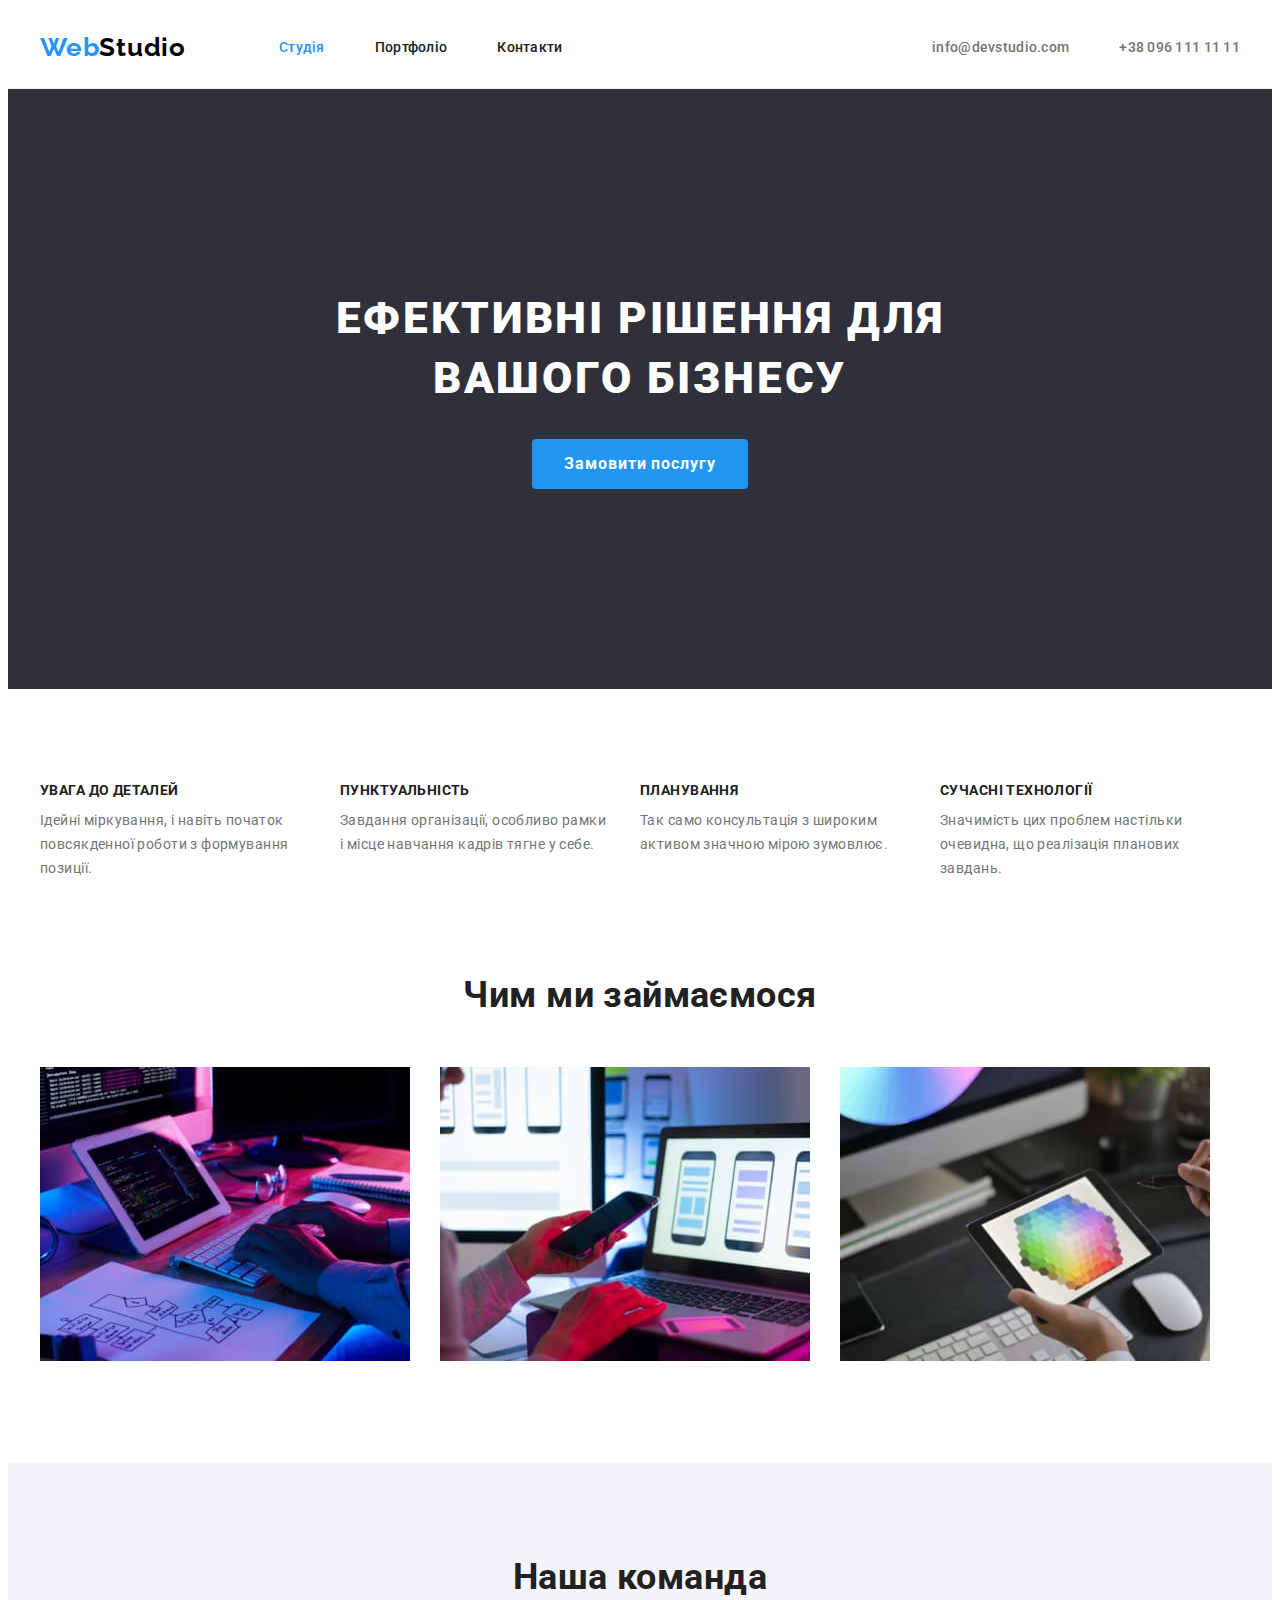
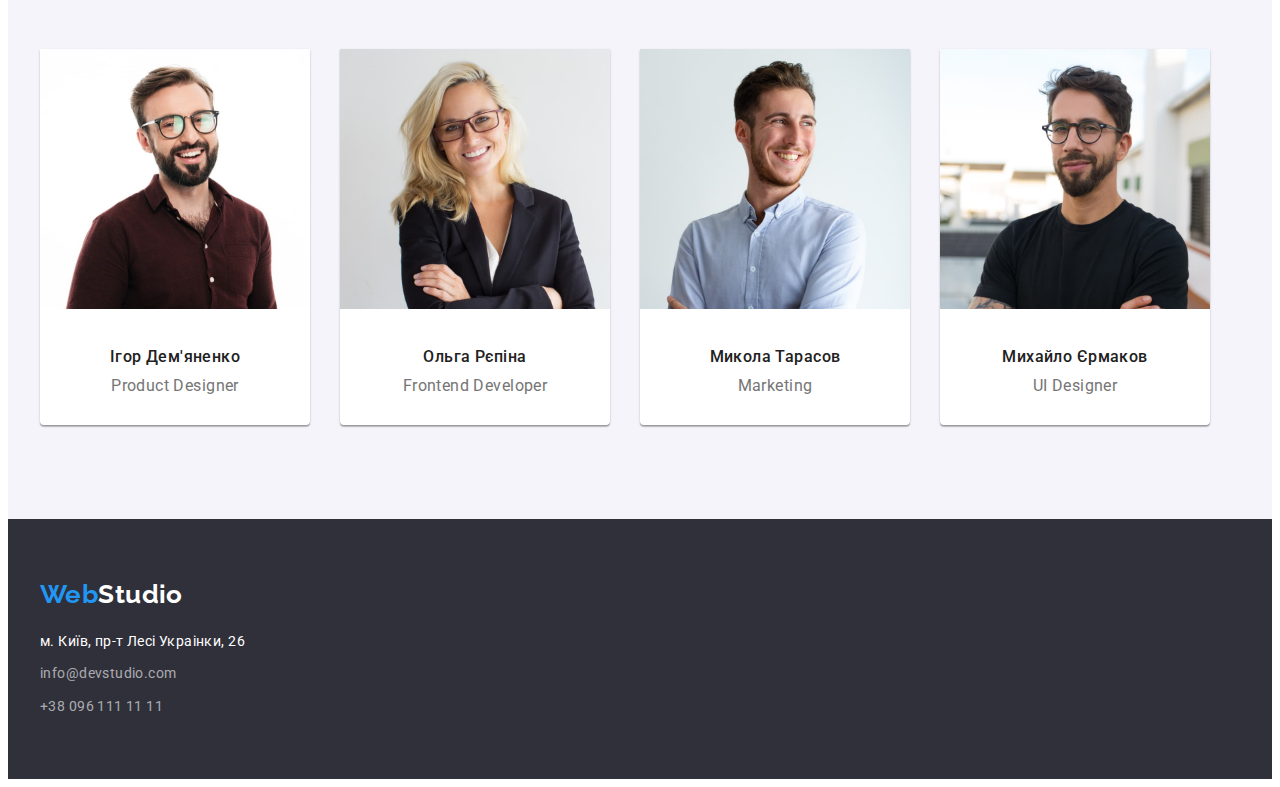
==== index.html @ a5310b11 "clone repository" ====
<!DOCTYPE html>
<html lang="uk">
  <head>
    <meta charset="UTF-8" />
    <meta http-equiv="X-UA-Compatible" content="IE=edge" />
    <meta name="viewport" content="width=device-width, initial-scale=1.0" />
    <title>Студія</title>
    <link rel="preconnect" href="https://fonts.googleapis.com" />
    <link rel="preconnect" href="https://fonts.gstatic.com" crossorigin />
    <link
      href="https://fonts.googleapis.com/css2?family=Raleway:wght@700&family=Roboto:wght@400;500;700;900&display=swap"
      rel="stylesheet"
    />
    <link
      rel="stylesheet"
      href="https://cdnjs.cloudflare.com/ajax/libs/modern-normalize/1.1.0/modern-normalize.min.css"
      integrity="sha512-wpPYUAdjBVSE4KJnH1VR1HeZfpl1ub8YT/NKx4PuQ5NmX2tKuGu6U/JRp5y+Y8XG2tV+wKQpNHVUX03MfMFn9Q=="
      crossorigin="anonymous"
      referrerpolicy="no-referrer"
    />
    <link rel="stylesheet" href="./css/style.css" />
  </head>

  <body>
    <header class="header">
      <div class="container">
        <nav class="header-navigation">
          <a class="header-logo link" href="./index.html"
            ><span class="header-logo-part">Web</span>Studio</a
          >
          <ul class="header-list list">
            <li class="header-list-item">
              <a class="header-link link carrent" href="./index.html">Студія</a>
            </li>
            <li class="header-list-item">
              <a class="header-link link" href="./portfolio.html">Портфоліо</a>
            </li>
            <li class="header-list-item">
              <a class="header-link link" href="#">Контакти</a>
            </li>
          </ul>
        </nav>
        <ul class="header-contacts list">
           <li class="header-contacts-item"><a class="header-mail link" href="mailto:info@devstudio.com"
            >info@devstudio.com</a
          ></li>
          <li class="header-contacts-item"><a class="header-tel link" href="tel:+380961111111"
            >+38 096 111 11 11</a
          ></li>
        </ul>
      </div>
    </header>
    <main class="main-info">
      <section class="hero">
        <div class="container">
          <h1 class="hero-title">Ефективні рішення для вашого бізнесу</h1>
          <button class="hero-btn" type="button">Замовити послугу</button>
        </div>
      </section>
      <section class="benefits section">
        <div class="container">
          <h2 class="benefits-head-title visually-hidden" hidden>
            Наші переваги
          </h2>
          <ul class="benefits-list list">
            <li class="benefits-item">
              <h3 class="benefits-title">УВАГА ДО ДЕТАЛЕЙ</h3>
              <p class="benefits-text">
                Ідейні міркування, і навіть початок повсякденної роботи з
                формування позиції.
              </p>
            </li>
            <li class="benefits-item">
              <h3 class="benefits-title">ПУНКТУАЛЬНІСТЬ</h3>
              <p class="benefits-text">
                Завдання організації, особливо рамки і місце навчання кадрів
                тягне у себе.
              </p>
            </li>
            <li class="benefits-item">
              <h3 class="benefits-title">ПЛАНУВАННЯ</h3>
              <p class="benefits-text">
                Так само консультація з широким активом значною мірою зумовлює.
              </p>
            </li>
            <li class="benefits-item">
              <h3 class="benefits-title">СУЧАСНІ ТЕХНОЛОГІЇ</h3>
              <p class="benefits-text">
                Значимість цих проблем настільки очевидна, що реалізація
                планових завдань.
              </p>
            </li>
          </ul>
        </div>
      </section>
      <section class="work">
        <div class="container">
          <h2 class="work-title">Чим ми займаємося</h2>
          <ul class="work-list list">
            <li class="work-item">
              <img
                src="./images/about_img_1.jpg"
                alt="Людина сидить за комп'ютером і друкує на клавіатурі"
                width="370"
              />
            </li>
            <li class="work-item">
              <img
                src="./images/about_img_2.jpg"
                alt="Людина сидить за ноутбуком і тримає смартфон"
                width="370"
              />
            </li>
            <li class="work-item">
              <img
                src="./images/about_img_3.jpg"
                alt="Людина працює на планшеті на фоні комп'ютера"
                width="370"
              />
            </li>
          </ul>
        </div>
      </section>
      <section class="team section">
        <div class="container">
          <h2 class="team-head-title">Наша команда</h2>
          <ul class="team-list list">
            <li class="team-item">
              <img
                src="./images/member_img_1.jpg"
                alt="Усміхнений чоловік в окулярах в коричневій сорочці"
                width="270"
                height="260"
              />
              <h3 class="team-title">Ігор Дем'яненко</h3>
              <p class="team-text">Product Designer</p>
            </li>
            <li class="team-item">
              <img
                src="./images/member_img_2.jpg"
                alt="Усміхнена блондинка в окулярах"
                width="270"
                height="260"
              />
              <h3 class="team-title">Ольга Рєпіна</h3>
              <p class="team-text">Frontend Developer</p>
            </li>
            <li class="team-item">
              <img
                src="./images/member_img_3.jpg"
                alt="Усміхнений чоловік в світлій сорочці"
                width="270"
                height="260"
              />
              <h3 class="team-title">Микола Тарасов</h3>
              <p class="team-text">Marketing</p>
            </li>
            <li class="team-item">
              <img
                src="./images/member_img_4.jpg"
                alt="Чоловік в окулярах в темній футболці"
                width="270"
                height="260"
              />
              <h3 class="team-title">Михайло Єрмаков</h3>
              <p class="team-text">UI Designer</p>
            </li>
          </ul>
        </div>
      </section>
    </main>
    <footer class="footer">
      <div class="container">
        <a class="footer-logo link" href="./index.html"
          ><span class="header-logo-part">Web</span>Studio</a
        >
        <address class="footer-adress">
          <ul class="footer-list list">
            <li class="footer-item">
              <a
                class="footer-link-map link"
                href="https://goo.gl/maps/CPtrU1FHBa2aNyZL9"
                target="_blank"
                rel="noopener noreferrer nofollow"
                >м. Київ, пр-т Лесі Украінки, 26</a
              >
            </li>
            <li class="footer-item">
              <a class="footer-link link" href="mailto:info@devstudio.com"
                >info@devstudio.com</a
              >
            </li>
            <li class="footer-item">
              <a class="footer-link link" href="tel:+380961111111"
                >+38 096 111 11 11</a
              >
            </li>
          </ul>
        </address>
      </div>
    </footer>
  </body>
</html>
---- css/style.css ----
:root {
  /* text color */
  --hover-text-color: #2196f3;
  --main-text-color: #212121;
  --second-text-color: #fff;
  --third-text-color: #757575;
  --logo-text-color: #000000;
  /* background-color */
  --dark-bg: #2f303a;
  --light-bg: #fff;
  --other-bg: #f5f4fa;
  --bg-btn: #2196f3;
  --hover-bg-btn: #188ce8;
}
body {
  font-family: "Roboto", sans-serif;
  font-weight: 400;
  font-size: 14px;
  line-height: 1.71;
  letter-spacing: 0.03em;
  color: var(--third-text-color);
}
h1,
h2,
h3,
h4,
h5,
h6,
p,
ul {
  margin: 0;
  padding: 0;
}
.link {
  text-decoration: none;
}
.list {
  list-style: none;
}
.section {
  padding: 94px 0px;
}
.container {
  width: 1200px;
  margin: 0 auto;
  padding: 0 15px;
}

/*------------ HEADER -------------*/
.header {
  background-color: var(--light-bg);
  border-bottom: 1px solid #ececec;
}
.header > .container {
  display: flex;
  align-items: center;
  justify-content: space-between;
}
.header-navigation,
.header-list,
.header-contacts {
  display: flex;
  align-items: center;
}
.header-logo {
  font-family: "Raleway", sans-serif;
  font-weight: 700;
  font-size: 26px;
  line-height: 1.19;
  letter-spacing: 0.03em;
  color: var(--logo-text-color);

  margin-right: 93px;
  padding: 24px 0 25px;
}
.header-logo-part {
  color: var(--hover-text-color);
}
.header-list-item:not(:last-child) {
  margin-right: 50px;
}
.header-link {
  font-weight: 500;
  line-height: 1.14;
  letter-spacing: 0.02em;
  color: var(--main-text-color);
}
.carrent {
  color: var(--hover-text-color);
}
.header-mail,
.header-tel {
  font-weight: 500;
  line-height: 1.14;
  letter-spacing: 0.02em;
  color: inherit;
}

.header-mail {
  margin-right: 50px;
}
.header-link:hover,
.header-mail:hover,
.header-tel:hover,
.header-link:focus,
.header-mail:focus,
.header-tel:focus {
  color: var(--hover-text-color);
}
/*------------ HERO -------------*/
.hero {
  background-color: var(--dark-bg);
  padding: 200px 0;
}
.hero-title {
  font-weight: 900;
  font-size: 44px;
  line-height: 1.36;
  letter-spacing: 0.06em;
  text-transform: uppercase;
  color: var(--second-text-color);

  width: 696px;
  margin: inherit;
  text-align: center;
}
.hero-btn {
  font-family: inherit;
  font-weight: 700;
  font-size: 16px;
  line-height: 1.88;
  letter-spacing: 0.06em;
  color: var(--second-text-color);
  background: var(--bg-btn);

  border-radius: 4px;
  border: transparent;
  cursor: pointer;

  margin: 30px auto 0;
  text-align: center;
  display: block;
  padding: 10px 32px;
}
.hero-btn:hover,
.hero-btn:focus {
  background: var(--hover-bg-btn);
  box-shadow: 0px 4px 4px rgba(0, 0, 0, 0.15);
}
/*------------ BENEFITS -------------*/
.visually-hidden {
  position: absolute;
  white-space: nowrap;
  width: 1px;
  height: 1px;
  overflow: hidden;
  border: 0;
  padding: 0;
  clip: rect(0 0 0 0);
  clip-path: inset(50%);
  margin: -1px;
}
.benefits-list {
  display: flex;
}
.benefits-item {
  width: 270px;
}
.benefits-item:not(:last-child) {
  margin-right: 30px;
}
.benefits-title {
  font-size: 14px;
  line-height: 1.14;
  text-transform: uppercase;
  color: var(--main-text-color);

  margin-bottom: 10px;
}

/*------------ WORK -------------*/
.work {
  padding-bottom: 94px;
}

.work-list {
  display: flex;
}
.work-item:not(:last-child) {
  margin-right: 30px;
  width: 370px;
}
.work-title {
  font-size: 36px;
  line-height: 1.17;
  color: var(--main-text-color);
  margin: 0 auto 50px;
  text-align: center;
}

/*------------ TEAM -------------*/
.team {
  background-color: var(--other-bg);
}
.team-head-title {
  font-size: 36px;
  line-height: 1.17;
  color: var(--main-text-color);
  margin: 0 auto 50px;
  text-align: center;
}
.team-list {
  display: flex;
}
.team-item {
  background: var(--light-bg);
  text-align: center;

  box-shadow: 0px 1px 3px rgba(0, 0, 0, 0.12), 0px 1px 1px rgba(0, 0, 0, 0.14),
    0px 2px 1px rgba(0, 0, 0, 0.2);
  border-radius: 0px 0px 4px 4px;
  width: 270px;
  padding-bottom: 30px;
}
.team-item:not(:last-child) {
  margin-right: 30px;
}
.team-title {
  font-weight: 500;
  font-size: 16px;
  line-height: 1.19;
  color: var(--main-text-color);
  margin-top: 30px;
  margin-bottom: 10px;
}
.team-text {
  font-size: 16px;
  line-height: 1.19;
}
/*------------ FOOTER -------------*/
.footer {
  background-color: var(--dark-bg);
  padding: 60px 0;
}
.footer-logo {
  font-family: "Raleway", sans-serif;
  font-weight: 700;
  font-size: 26px;
  line-height: 1.19;
  color: var(--second-text-color);
  margin-bottom: 20px;
  display: block;
}
.footer-adress {
  font-style: normal;
}
.footer-list {
  display: block;
}
.footer-item:not(:last-child) {
  margin-bottom: 9px;
}
.footer-link-map {
  color: var(--second-text-color);
}
.footer-link {
  color: rgba(255, 255, 255, 0.6);
}
.footer-link:hover,
.footer-link-map:hover,
.footer-link:focus,
.footer-link-map:focus {
  color: var(--hover-text-color);
}
/*------------ PORTFOLIO -------------*/

.portfolio-list-btn {
  display: flex;
  margin: 0 auto;
  justify-content: center;
  margin-bottom: 50px;
}
.portfolio-item-btn:not(:last-child) {
  margin-right: 8px;
}
.portfolio-btn {
  font-family: inherit;
  font-weight: 500;
  font-size: 16px;
  line-height: 1.62;
  letter-spacing: 0.03em;
  color: var(--main-text-color);
  background: var(--other-bg);
  border-radius: 4px;
  border: none;
  cursor: pointer;
  padding: 6px 22px;
}
.carrent-btn {
  color: var(--second-text-color);
  background: var(--hover-text-color);
}
.portfolio-btn:hover,
.portfolio-btn:focus {
  color: var(--second-text-color);
  background: var(--hover-text-color);
}
.portfolio-list-info {
  display: flex;
  flex-wrap: wrap;
}
.portfolio-item-info {
  background: var(--light-bg);
  border: 1px solid #eeeeee;
  width: 370px;
  height: 404px;
  margin-right: 30px;
  margin-bottom: 30px;
}
.portfolio-item-info:nth-child(3n) {
  margin-right: 0;
}
.info-wrap {
  margin: 20px 24px;
}
.portfolio-item-info:nth-last-child(-n + 3) {
  margin-bottom: 0;
}
.portfolio-title-info {
  font-weight: 700;
  font-size: 18px;
  line-height: 2;
  letter-spacing: 0.06em;
  color: var(--main-text-color);
  margin-bottom: 4px;
}
.portfolio-text-info {
  font-size: 16px;
  line-height: 1.88;
  color: var(--third-text-color);
}
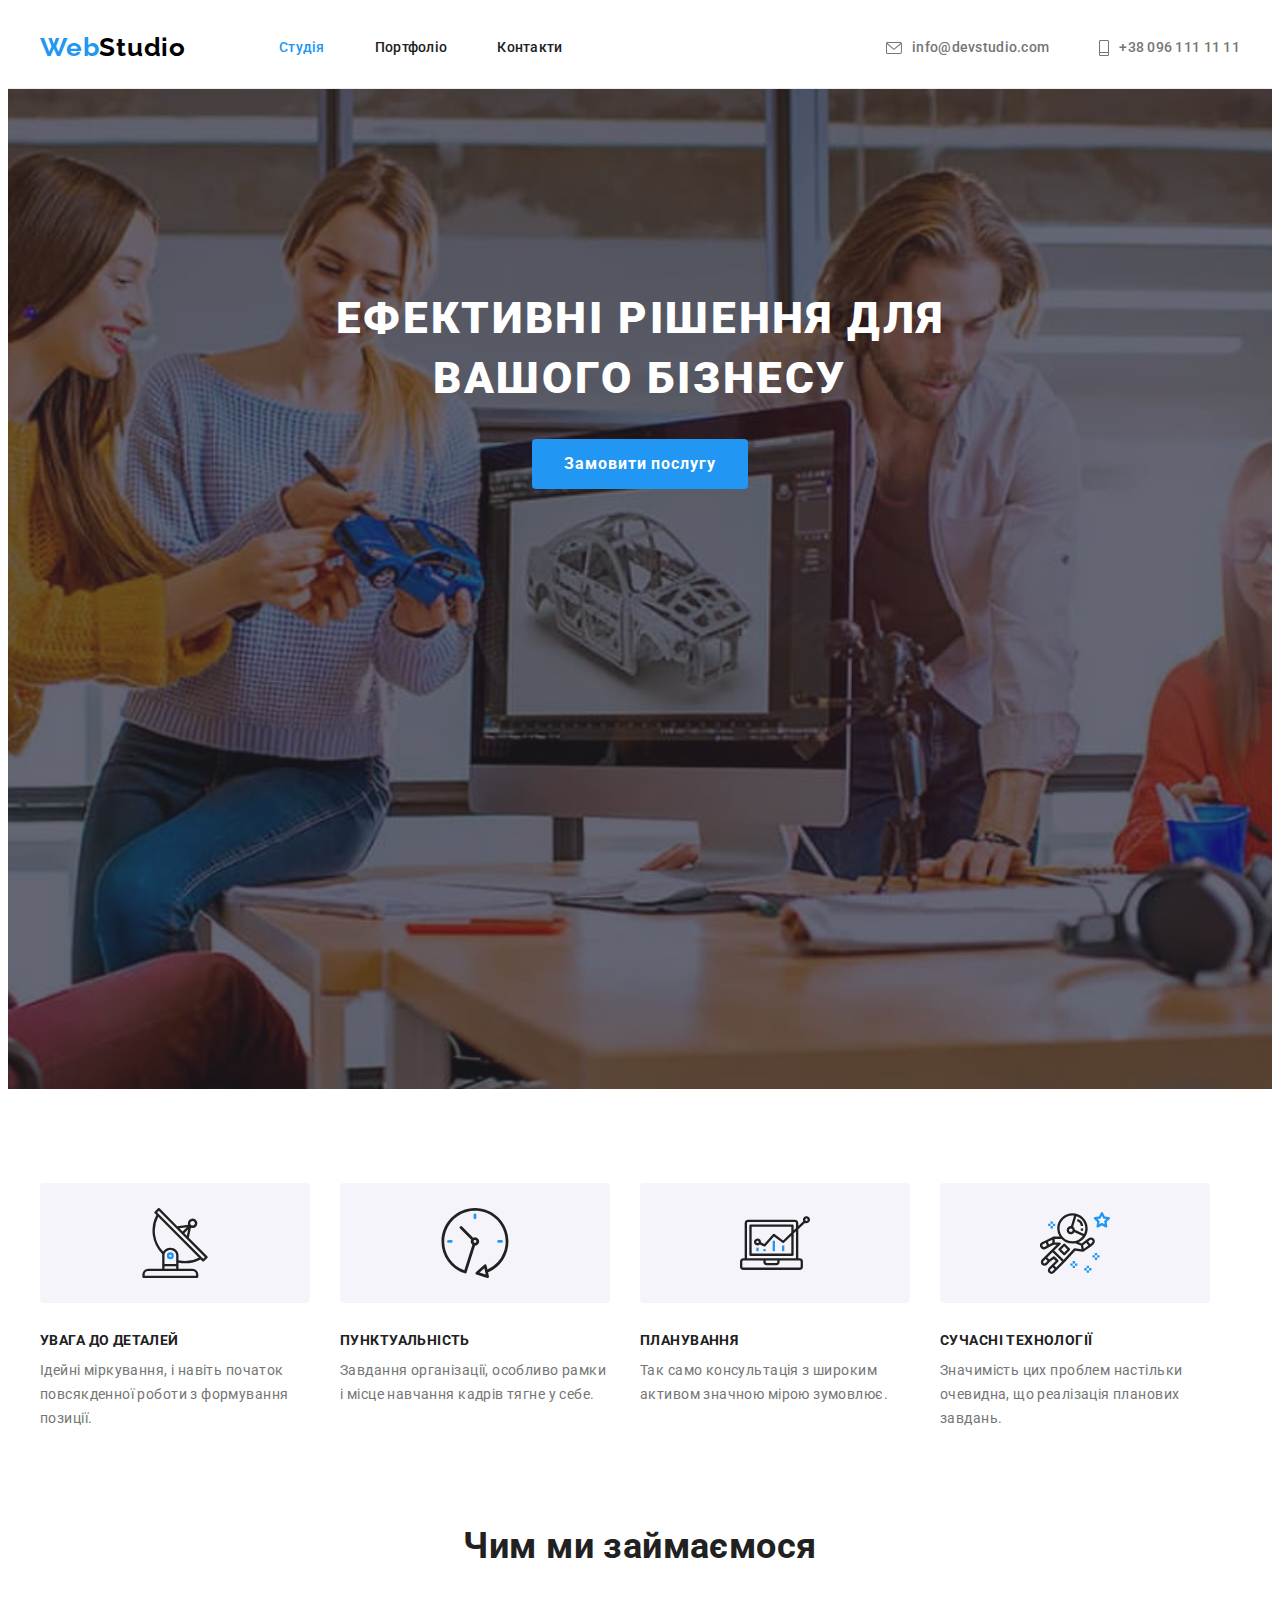
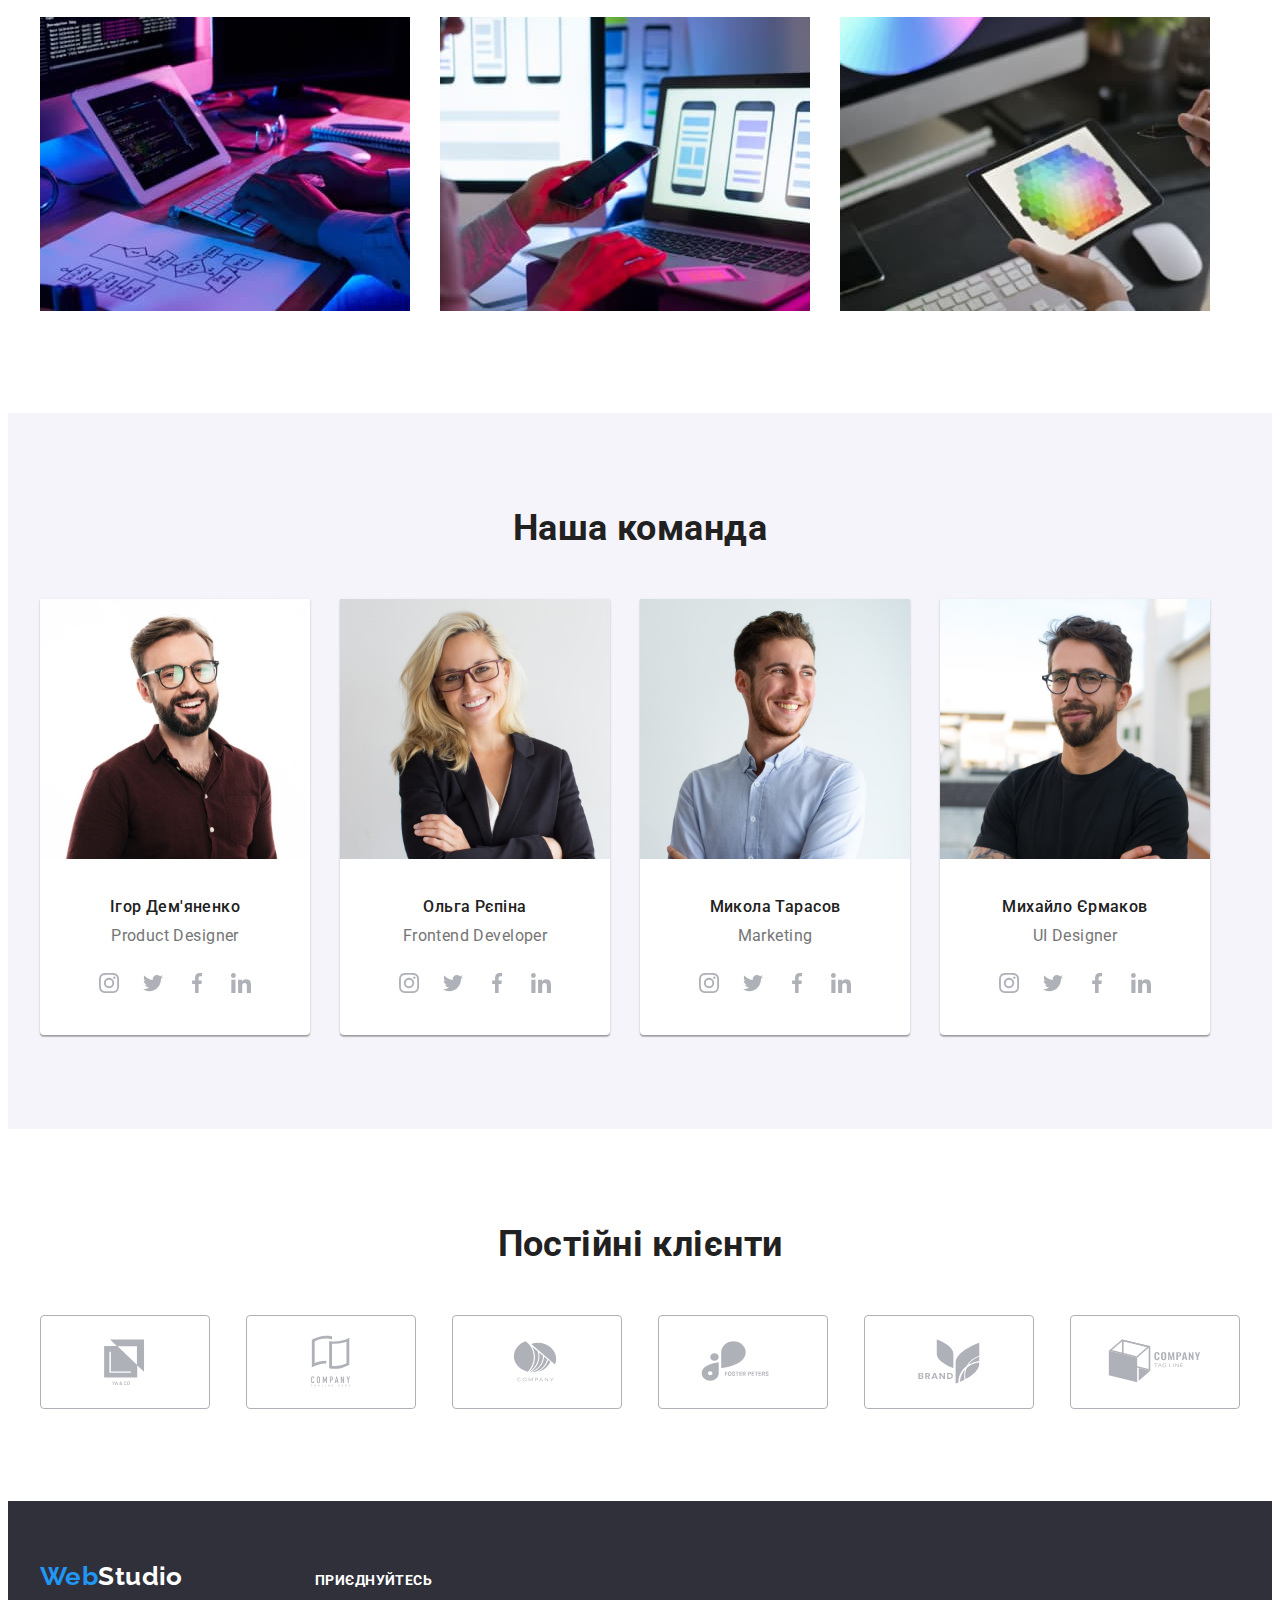
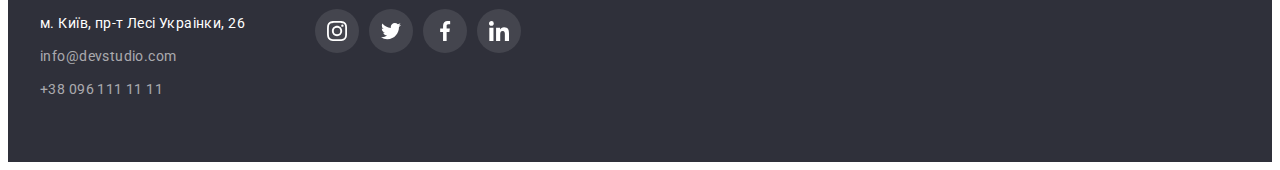
==== commit d4bfacc8: "done" ====
--- a/index.html
+++ b/index.html
@@ -41,12 +41,22 @@
           </ul>
         </nav>
         <ul class="header-contacts list">
-           <li class="header-contacts-item"><a class="header-mail link" href="mailto:info@devstudio.com"
-            >info@devstudio.com</a
-          ></li>
-          <li class="header-contacts-item"><a class="header-tel link" href="tel:+380961111111"
-            >+38 096 111 11 11</a
-          ></li>
+          <li class="header-contacts-item">
+            <a class="header-mail link" href="mailto:info@devstudio.com">
+              <svg class="icon-mail" width="16" height="12">
+                <use href="./images/icons.svg#icon-mail"></use>
+              </svg>
+              info@devstudio.com</a
+            >
+          </li>
+          <li class="header-contacts-item">
+            <a class="header-tel link" href="tel:+380961111111">
+              <svg class="icon-phone" width="10" height="16">
+                <use href="./images/icons.svg#icon-phone"></use>
+              </svg>
+              +38 096 111 11 11</a
+            >
+          </li>
         </ul>
       </div>
     </header>
@@ -59,11 +69,14 @@
       </section>
       <section class="benefits section">
         <div class="container">
-          <h2 class="benefits-head-title visually-hidden" hidden>
-            Наші переваги
-          </h2>
+          <h2 class="benefits-head-title visually-hidden">Наші переваги</h2>
           <ul class="benefits-list list">
             <li class="benefits-item">
+              <div class="benefits-logo">
+                <svg class="icon-benefits" width="70" height="70">
+                  <use href="./images/icons.svg#icon-antenna"></use>
+                </svg>
+              </div>
               <h3 class="benefits-title">УВАГА ДО ДЕТАЛЕЙ</h3>
               <p class="benefits-text">
                 Ідейні міркування, і навіть початок повсякденної роботи з
@@ -71,6 +84,11 @@
               </p>
             </li>
             <li class="benefits-item">
+              <div class="benefits-logo">
+                <svg class="icon-benefits" width="70" height="70">
+                  <use href="./images/icons.svg#icon-clock"></use>
+                </svg>
+              </div>
               <h3 class="benefits-title">ПУНКТУАЛЬНІСТЬ</h3>
               <p class="benefits-text">
                 Завдання організації, особливо рамки і місце навчання кадрів
@@ -78,12 +96,22 @@
               </p>
             </li>
             <li class="benefits-item">
+              <div class="benefits-logo">
+                <svg class="icon-benefits" width="70" height="70">
+                  <use href="./images/icons.svg#icon-diagram"></use>
+                </svg>
+              </div>
               <h3 class="benefits-title">ПЛАНУВАННЯ</h3>
               <p class="benefits-text">
                 Так само консультація з широким активом значною мірою зумовлює.
               </p>
             </li>
             <li class="benefits-item">
+              <div class="benefits-logo">
+                <svg class="icon-benefits" width="70" height="70">
+                  <use href="./images/icons.svg#icon-astronaut"></use>
+                </svg>
+              </div>
               <h3 class="benefits-title">СУЧАСНІ ТЕХНОЛОГІЇ</h3>
               <p class="benefits-text">
                 Значимість цих проблем настільки очевидна, що реалізація
@@ -134,6 +162,56 @@
               />
               <h3 class="team-title">Ігор Дем'яненко</h3>
               <p class="team-text">Product Designer</p>
+              <ul class="social-icon-list list">
+                <li class="social-icon-item">
+                  <a
+                    href="#"
+                    target="_blank"
+                    rel="noopener noreferrer"
+                    class="social-icon"
+                  >
+                    <svg class="instagram" width="20" height="20">
+                      <use href="./images/icons.svg#icon-instagram"></use>
+                    </svg>
+                  </a>
+                </li>
+                <li class="social-icon-item">
+                  <a
+                    href="#"
+                    target="_blank"
+                    rel="noopener noreferrer"
+                    class="social-icon"
+                  >
+                    <svg class="twitter" width="20" height="20">
+                      <use href="./images/icons.svg#icon-twitter"></use>
+                    </svg>
+                  </a>
+                </li>
+                <li class="social-icon-item">
+                  <a
+                    href="#"
+                    target="_blank"
+                    rel="noopener noreferrer"
+                    class="social-icon"
+                  >
+                    <svg class="facebook" width="20" height="20">
+                      <use href="./images/icons.svg#icon-facebook"></use>
+                    </svg>
+                  </a>
+                </li>
+                <li class="social-icon-item">
+                  <a
+                    href="#"
+                    target="_blank"
+                    rel="noopener noreferrer"
+                    class="social-icon"
+                  >
+                    <svg class="linkedin" width="20" height="20">
+                      <use href="./images/icons.svg#icon-linkedin"></use>
+                    </svg>
+                  </a>
+                </li>
+              </ul>
             </li>
             <li class="team-item">
               <img
@@ -144,6 +222,56 @@
               />
               <h3 class="team-title">Ольга Рєпіна</h3>
               <p class="team-text">Frontend Developer</p>
+              <ul class="social-icon-list list">
+                <li class="social-icon-item">
+                  <a
+                    href="#"
+                    target="_blank"
+                    rel="noopener noreferrer"
+                    class="social-icon"
+                  >
+                    <svg class="instagram" width="20" height="20">
+                      <use href="./images/icons.svg#icon-instagram"></use>
+                    </svg>
+                  </a>
+                </li>
+                <li class="social-icon-item">
+                  <a
+                    href="#"
+                    target="_blank"
+                    rel="noopener noreferrer"
+                    class="social-icon"
+                  >
+                    <svg class="twitter" width="20" height="20">
+                      <use href="./images/icons.svg#icon-twitter"></use>
+                    </svg>
+                  </a>
+                </li>
+                <li class="social-icon-item">
+                  <a
+                    href="#"
+                    target="_blank"
+                    rel="noopener noreferrer"
+                    class="social-icon"
+                  >
+                    <svg class="facebook" width="20" height="20">
+                      <use href="./images/icons.svg#icon-facebook"></use>
+                    </svg>
+                  </a>
+                </li>
+                <li class="social-icon-item">
+                  <a
+                    href="#"
+                    target="_blank"
+                    rel="noopener noreferrer"
+                    class="social-icon"
+                  >
+                    <svg class="linkedin" width="20" height="20">
+                      <use href="./images/icons.svg#icon-linkedin"></use>
+                    </svg>
+                  </a>
+                </li>
+              </ul>
             </li>
             <li class="team-item">
               <img
@@ -154,6 +282,56 @@
               />
               <h3 class="team-title">Микола Тарасов</h3>
               <p class="team-text">Marketing</p>
+              <ul class="social-icon-list list">
+                <li class="social-icon-item">
+                  <a
+                    href="#"
+                    target="_blank"
+                    rel="noopener noreferrer"
+                    class="social-icon"
+                  >
+                    <svg class="instagram" width="20" height="20">
+                      <use href="./images/icons.svg#icon-instagram"></use>
+                    </svg>
+                  </a>
+                </li>
+                <li class="social-icon-item">
+                  <a
+                    href="#"
+                    target="_blank"
+                    rel="noopener noreferrer"
+                    class="social-icon"
+                  >
+                    <svg class="twitter" width="20" height="20">
+                      <use href="./images/icons.svg#icon-twitter"></use>
+                    </svg>
+                  </a>
+                </li>
+                <li class="social-icon-item">
+                  <a
+                    href="#"
+                    target="_blank"
+                    rel="noopener noreferrer"
+                    class="social-icon"
+                  >
+                    <svg class="facebook" width="20" height="20">
+                      <use href="./images/icons.svg#icon-facebook"></use>
+                    </svg>
+                  </a>
+                </li>
+                <li class="social-icon-item">
+                  <a
+                    href="#"
+                    target="_blank"
+                    rel="noopener noreferrer"
+                    class="social-icon"
+                  >
+                    <svg class="linkedin" width="20" height="20">
+                      <use href="./images/icons.svg#icon-linkedin"></use>
+                    </svg>
+                  </a>
+                </li>
+              </ul>
             </li>
             <li class="team-item">
               <img
@@ -164,6 +342,135 @@
               />
               <h3 class="team-title">Михайло Єрмаков</h3>
               <p class="team-text">UI Designer</p>
+              <ul class="social-icon-list list">
+                <li class="social-icon-item">
+                  <a
+                    href="#"
+                    target="_blank"
+                    rel="noopener noreferrer"
+                    class="social-icon"
+                  >
+                    <svg class="instagram" width="20" height="20">
+                      <use href="./images/icons.svg#icon-instagram"></use>
+                    </svg>
+                  </a>
+                </li>
+                <li class="social-icon-item">
+                  <a
+                    href="#"
+                    target="_blank"
+                    rel="noopener noreferrer"
+                    class="social-icon"
+                  >
+                    <svg class="twitter" width="20" height="20">
+                      <use href="./images/icons.svg#icon-twitter"></use>
+                    </svg>
+                  </a>
+                </li>
+                <li class="social-icon-item">
+                  <a
+                    href="#"
+                    target="_blank"
+                    rel="noopener noreferrer"
+                    class="social-icon"
+                  >
+                    <svg class="facebook" width="20" height="20">
+                      <use href="./images/icons.svg#icon-facebook"></use>
+                    </svg>
+                  </a>
+                </li>
+                <li class="social-icon-item">
+                  <a
+                    href="#"
+                    target="_blank"
+                    rel="noopener noreferrer"
+                    class="social-icon"
+                  >
+                    <svg class="linkedin" width="20" height="20">
+                      <use href="./images/icons.svg#icon-linkedin"></use>
+                    </svg>
+                  </a>
+                </li>
+              </ul>
+            </li>
+          </ul>
+        </div>
+      </section>
+      <section class="customers section">
+        <div class="container">
+          <h2 class="customers-title">Постійні клієнти</h2>
+          <ul class="customers-list list">
+            <li class="customers-list-item">
+              <a
+                class="customers-link link"
+                href="#"
+                target="_blank"
+                rel="noopener noreferrer"
+              >
+                <svg class="customers-icon" width="106" height="60">
+                  <use href="./images/icons.svg#icon-logo-1"></use>
+                </svg>
+              </a>
+            </li>
+            <li class="customers-list-item">
+              <a
+                class="customers-link link"
+                href="#"
+                target="_blank"
+                rel="noopener noreferrer"
+              >
+                <svg class="customers-icon" width="106" height="60">
+                  <use href="./images/icons.svg#icon-logo-2"></use>
+                </svg>
+              </a>
+            </li>
+            <li class="customers-list-item">
+              <a
+                class="customers-link link"
+                href="#"
+                target="_blank"
+                rel="noopener noreferrer"
+              >
+                <svg class="customers-icon" width="106" height="60">
+                  <use href="./images/icons.svg#icon-logo-3"></use>
+                </svg>
+              </a>
+            </li>
+            <li class="customers-list-item">
+              <a
+                class="customers-link link"
+                href="#"
+                target="_blank"
+                rel="noopener noreferrer"
+              >
+                <svg class="customers-icon" width="106" height="60">
+                  <use href="./images/icons.svg#icon-logo-4"></use>
+                </svg>
+              </a>
+            </li>
+            <li class="customers-list-item">
+              <a
+                class="customers-link link"
+                href="#"
+                target="_blank"
+                rel="noopener noreferrer"
+              >
+                <svg class="customers-icon" width="106" height="60">
+                  <use href="./images/icons.svg#icon-logo-5"></use>
+                </svg>
+              </a>
+            </li>
+            <li class="customers-list-item">
+              <a
+                class="customers-link link"
+                href="#"
+                target="_blank"
+                rel="noopener noreferrer"
+              >
+                <svg class="customers-icon" width="106" height="60">
+                  <use href="./images/icons.svg#icon-logo-6"></use>
+                </svg>
+              </a>
             </li>
           </ul>
         </div>
@@ -171,32 +478,87 @@
     </main>
     <footer class="footer">
       <div class="container">
-        <a class="footer-logo link" href="./index.html"
-          ><span class="header-logo-part">Web</span>Studio</a
-        >
-        <address class="footer-adress">
-          <ul class="footer-list list">
-            <li class="footer-item">
-              <a
-                class="footer-link-map link"
-                href="https://goo.gl/maps/CPtrU1FHBa2aNyZL9"
-                target="_blank"
-                rel="noopener noreferrer nofollow"
-                >м. Київ, пр-т Лесі Украінки, 26</a
-              >
-            </li>
-            <li class="footer-item">
-              <a class="footer-link link" href="mailto:info@devstudio.com"
-                >info@devstudio.com</a
-              >
-            </li>
-            <li class="footer-item">
-              <a class="footer-link link" href="tel:+380961111111"
-                >+38 096 111 11 11</a
-              >
+        <div class="footer-web">
+          <a class="footer-logo link" href="./index.html"
+            ><span class="header-logo-part">Web</span>Studio</a
+          >
+          <address class="footer-adress">
+            <ul class="footer-list list">
+              <li class="footer-item">
+                <a
+                  class="footer-link-map link"
+                  href="https://goo.gl/maps/CPtrU1FHBa2aNyZL9"
+                  target="_blank"
+                  rel="noopener noreferrer nofollow"
+                  >м. Київ, пр-т Лесі Украінки, 26</a
+                >
+              </li>
+              <li class="footer-item">
+                <a class="footer-link link" href="mailto:info@devstudio.com"
+                  >info@devstudio.com</a
+                >
+              </li>
+              <li class="footer-item">
+                <a class="footer-link link" href="tel:+380961111111"
+                  >+38 096 111 11 11</a
+                >
+              </li>
+            </ul>
+          </address>
+        </div>
+        <div class="footer-soc">
+          <h3 class="footer-soc-title">приєднуйтесь</h3>
+          <ul class="footer-soc-list list">
+            <li class="footer-soc-item">
+              <a
+                href="#"
+                class="footer-soc-link link"
+                target="_blank"
+                rel="noopener noreferrer"
+              >
+                <svg class="footer-soc-ikon" width="20" height="20">
+                  <use href="./images/icons.svg#icon-instagram"></use>
+                </svg>
+              </a>
+            </li>
+            <li class="footer-soc-item">
+              <a
+                href="#"
+                class="footer-soc-link link"
+                target="_blank"
+                rel="noopener noreferrer"
+              >
+                <svg class="footer-soc-ikon" width="20" height="20">
+                  <use href="./images/icons.svg#icon-twitter"></use>
+                </svg>
+              </a>
+            </li>
+            <li class="footer-soc-item">
+              <a
+                href="#"
+                class="footer-soc-link link"
+                target="_blank"
+                rel="noopener noreferrer"
+              >
+                <svg class="footer-soc-ikon" width="20" height="20">
+                  <use href="./images/icons.svg#icon-facebook"></use>
+                </svg>
+              </a>
+            </li>
+            <li class="footer-soc-item">
+              <a
+                href="#"
+                class="footer-soc-link link"
+                target="_blank"
+                rel="noopener noreferrer"
+              >
+                <svg class="footer-soc-ikon" width="20" height="20">
+                  <use href="./images/icons.svg#icon-linkedin"></use>
+                </svg>
+              </a>
             </li>
           </ul>
-        </address>
+        </div>
       </div>
     </footer>
   </body>
--- a/css/style.css
+++ b/css/style.css
@@ -5,12 +5,17 @@
   --second-text-color: #fff;
   --third-text-color: #757575;
   --logo-text-color: #000000;
+  --link-fill-color: #afb1b8;
+  --main-footer-color: #ffffff;
   /* background-color */
   --dark-bg: #2f303a;
   --light-bg: #fff;
   --other-bg: #f5f4fa;
   --bg-btn: #2196f3;
   --hover-bg-btn: #188ce8;
+  --hover-bg-link: #2196f3;
+  --hover-fill-link: #fff;
+  --border-main-color: #afb1b8;
 }
 body {
   font-family: "Roboto", sans-serif;
@@ -31,6 +36,10 @@
   margin: 0;
   padding: 0;
 }
+svg {
+  margin: 0;
+  padding: 0;
+}
 .link {
   text-decoration: none;
 }
@@ -94,6 +103,15 @@
   line-height: 1.14;
   letter-spacing: 0.02em;
   color: inherit;
+  display: flex;
+  align-items: center;
+}
+
+.icon-mail,
+.icon-phone {
+  fill: currentColor;
+  /* display: inline-block; */
+  margin-right: 10px;
 }
 
 .header-mail {
@@ -111,6 +129,18 @@
 .hero {
   background-color: var(--dark-bg);
   padding: 200px 0;
+  max-width: 1600px;
+  height: 600px;
+  margin: 0 auto;
+  background-size: cover;
+  background-position: center;
+  background-repeat: no-repeat;
+  background-image: linear-gradient(
+      0deg,
+      rgba(47, 48, 58, 0.4) 0%,
+      rgba(47, 48, 58, 0.4) 100%
+    ),
+    url("../images/bg_hero.jpg");
 }
 .hero-title {
   font-weight: 900;
@@ -160,6 +190,14 @@
   clip-path: inset(50%);
   margin: -1px;
 }
+.benefits-logo {
+  display: flex;
+  align-items: center;
+  padding: 25px 100px;
+  background: #f5f4fa;
+  border-radius: 4px;
+  margin-bottom: 30px;
+}
 .benefits-list {
   display: flex;
 }
@@ -220,7 +258,7 @@
     0px 2px 1px rgba(0, 0, 0, 0.2);
   border-radius: 0px 0px 4px 4px;
   width: 270px;
-  padding-bottom: 30px;
+  /* padding-bottom: 30px; */
 }
 .team-item:not(:last-child) {
   margin-right: 30px;
@@ -237,9 +275,74 @@
   font-size: 16px;
   line-height: 1.19;
 }
+.social-icon-list {
+  display: flex;
+  align-items: center;
+  justify-content: center;
+  margin: 16px 32px 30px 32px;
+}
+
+.social-icon {
+  display: flex;
+  align-items: center;
+  justify-content: center;
+  width: 44px;
+  height: 44px;
+  border-radius: 50%;
+  background-color: var(--light-bg);
+  fill: var(--link-fill-color);
+}
+.social-icon:hover,
+.social-icon:focus {
+  fill: var(--hover-fill-link);
+  background-color: var(--hover-bg-link);
+}
+/*//////////////// Customers ////////////////*/
+.customers {
+  background-color: var(--light-bg);
+}
+.customers-title {
+  font-size: 36px;
+  line-height: 1.17;
+  color: var(--main-text-color);
+  margin: 0 auto 50px;
+  text-align: center;
+}
+.customers-list {
+  display: flex;
+  align-items: center;
+  justify-content: space-between;
+  column-gap: 30px;
+}
+.customers-list-item {
+  width: 170px;
+  height: 92px;
+}
+.customers-link {
+  border: 1px solid var(--border-main-color);
+  border-radius: 4px;
+  display: flex;
+  justify-content: center;
+  align-items: center;
+  color: var(--link-fill-color);
+  padding: 16px 32px;
+}
+.customers-link:hover,
+.customers-link:focus {
+  border: 1px solid var(--hover-bg-link);
+  color: var(--hover-bg-link);
+}
+.customers-icon {
+  fill: currentColor;
+  background-size: contain;
+  background-position: center;
+  background-repeat: no-repeat;
+}
 /*------------ FOOTER -------------*/
 .footer {
   background-color: var(--dark-bg);
+}
+.footer-web {
   padding: 60px 0;
 }
 .footer-logo {
@@ -271,6 +374,45 @@
 .footer-link:focus,
 .footer-link-map:focus {
   color: var(--hover-text-color);
+}
+footer > .container {
+  display: flex;
+}
+.footer-soc {
+  margin-left: 70px;
+  padding: 72px 0 100px 0;
+}
+.footer-soc-title {
+  font-family: "Roboto";
+  font-size: 14px;
+  line-height: 1.14;
+  text-transform: uppercase;
+  color: var(--second-text-color);
+  margin-bottom: 20px;
+}
+.footer-soc-list {
+  display: flex;
+  align-items: center;
+  column-gap: 10px;
+}
+.footer-soc-item {
+}
+.footer-soc-link {
+  display: flex;
+  align-items: center;
+  justify-content: center;
+  width: 44px;
+  height: 44px;
+  border-radius: 50%;
+  background-color: rgba(255, 255, 255, 0.1);
+  color: var(--main-footer-color);
+}
+.footer-soc-ikon {
+  fill: currentColor;
+}
+.footer-soc-link:hover,
+.footer-soc-link:focus {
+  background-color: var(--hover-bg-link);
 }
 /*------------ PORTFOLIO -------------*/
 
@@ -304,6 +446,9 @@
 .portfolio-btn:focus {
   color: var(--second-text-color);
   background: var(--hover-text-color);
+  box-shadow: 0px 3px 1px rgba(0, 0, 0, 0.1), 0px 1px 2px rgba(0, 0, 0, 0.08),
+    0px 2px 2px rgba(0, 0, 0, 0.12);
+  border-radius: 4px;
 }
 .portfolio-list-info {
   display: flex;
@@ -311,9 +456,6 @@
 }
 .portfolio-item-info {
   background: var(--light-bg);
-  border: 1px solid #eeeeee;
-  width: 370px;
-  height: 404px;
   margin-right: 30px;
   margin-bottom: 30px;
 }
@@ -321,7 +463,13 @@
   margin-right: 0;
 }
 .info-wrap {
-  margin: 20px 24px;
+  padding: 20px 24px;
+  border: 1px solid var(--border-block-color);
+  border-top: none;
+  border-bottom: 1px solid #eeeeee;
+  border-left: 1px solid #eeeeee;
+  border-right: 1px solid #eeeeee;
+  width: 370px;
 }
 .portfolio-item-info:nth-last-child(-n + 3) {
   margin-bottom: 0;
@@ -334,8 +482,20 @@
   color: var(--main-text-color);
   margin-bottom: 4px;
 }
+.portfolio-item-link {
+  display: flex;
+}
 .portfolio-text-info {
   font-size: 16px;
   line-height: 1.88;
   color: var(--third-text-color);
 }
+.portfolio-item-link {
+  display: flex;
+  flex-direction: column;
+}
+.portfolio-item-link:hover,
+.portfolio-item-link:focus {
+  box-shadow: 0px 1px 1px rgba(0, 0, 0, 0.12), 0px 4px 4px rgba(0, 0, 0, 0.06),
+    1px 4px 6px rgba(0, 0, 0, 0.16);
+}
